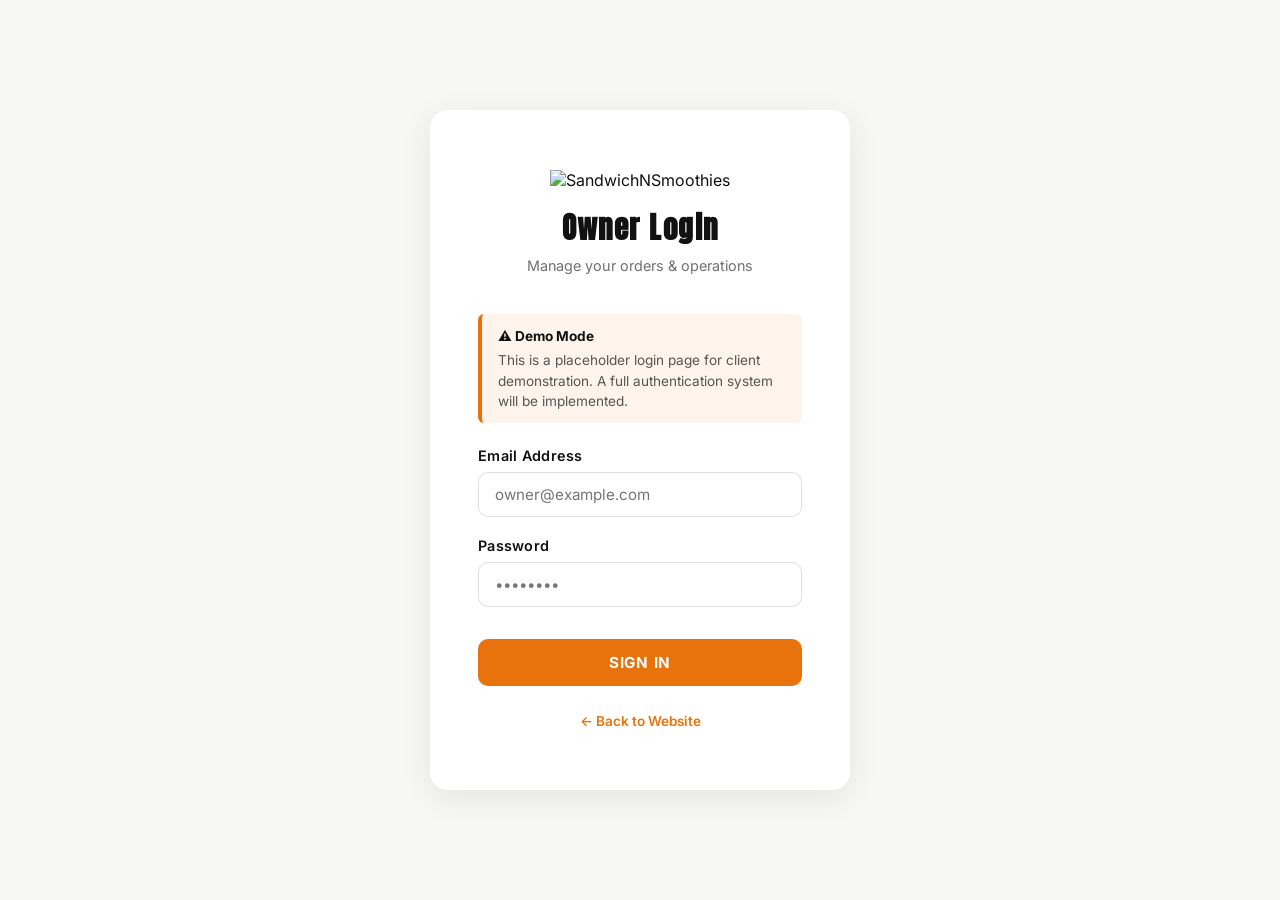
==== login.html @ ecb7aeda "initial sandwich site" ====
<!DOCTYPE html>
<html lang="da">
<head>
  <meta charset="UTF-8">
  <meta name="viewport" content="width=device-width, initial-scale=1.0">
  <title>Ejer Login — SandwichNSmoothies</title>
  <link rel="preconnect" href="https://fonts.googleapis.com">
  <link rel="preconnect" href="https://fonts.gstatic.com" crossorigin>
  <link href="https://fonts.googleapis.com/css2?family=Anton&family=Inter:ital,wght@0,300;0,400;0,500;0,600;0,700;1,400&display=swap" rel="stylesheet">
  <style>
    :root {
      --orange: #E8720C;
      --orange-dk: #C8600A;
      --green: #27AE60;
      --dark: #111111;
      --white: #FFFFFF;
      --off-white: #F7F7F5;
      --light: #F0F0ED;
      --font-body: 'Inter', sans-serif;
      --font-display: 'Anton', sans-serif;
    }

    * { box-sizing: border-box; margin: 0; padding: 0; }

    body {
      font-family: var(--font-body);
      background: var(--off-white);
      color: var(--dark);
      min-height: 100vh;
      display: flex;
      align-items: center;
      justify-content: center;
      padding: 20px;
    }

    .login-container {
      background: var(--white);
      border-radius: 18px;
      box-shadow: 0 8px 32px rgba(0,0,0,0.08);
      padding: 60px 48px;
      max-width: 420px;
      width: 100%;
    }

    .logo-section {
      text-align: center;
      margin-bottom: 40px;
    }

    .logo-section img {
      height: 80px;
      width: auto;
      margin-bottom: 16px;
      object-fit: contain;
    }

    .logo-section h1 {
      font-family: var(--font-display);
      font-size: 1.8rem;
      color: var(--dark);
      letter-spacing: 0.05em;
      margin-bottom: 8px;
    }

    .logo-section p {
      font-size: 0.9rem;
      color: rgba(17,17,17,0.6);
    }

    .form-group {
      margin-bottom: 20px;
    }

    label {
      display: block;
      font-size: 0.9rem;
      font-weight: 600;
      margin-bottom: 8px;
      color: var(--dark);
      letter-spacing: 0.02em;
    }

    input[type="email"],
    input[type="password"] {
      width: 100%;
      padding: 12px 16px;
      border: 1.5px solid rgba(0,0,0,0.12);
      border-radius: 10px;
      font-family: var(--font-body);
      font-size: 0.95rem;
      transition: border-color 0.2s, box-shadow 0.2s;
    }

    input[type="email"]:focus,
    input[type="password"]:focus {
      outline: none;
      border-color: var(--orange);
      box-shadow: 0 0 0 3px rgba(232, 114, 12, 0.1);
    }

    .login-btn {
      width: 100%;
      padding: 14px 24px;
      background: var(--orange);
      color: var(--white);
      border: none;
      border-radius: 10px;
      font-family: var(--font-body);
      font-size: 0.95rem;
      font-weight: 700;
      letter-spacing: 0.05em;
      text-transform: uppercase;
      cursor: pointer;
      transition: background 0.2s, transform 0.15s;
      margin-top: 12px;
    }

    .login-btn:hover {
      background: var(--orange-dk);
      transform: translateY(-2px);
    }

    .login-btn:active {
      transform: translateY(0);
    }

    .back-link {
      text-align: center;
      margin-top: 24px;
    }

    .back-link a {
      font-size: 0.85rem;
      color: var(--orange);
      text-decoration: none;
      transition: color 0.2s;
      font-weight: 600;
    }

    .back-link a:hover {
      color: var(--orange-dk);
    }

    .demo-notice {
      background: rgba(232, 114, 12, 0.08);
      border-left: 4px solid var(--orange);
      border-radius: 6px;
      padding: 12px 16px;
      margin-bottom: 24px;
      font-size: 0.85rem;
      color: rgba(17,17,17,0.7);
      line-height: 1.5;
    }

    .demo-notice strong {
      color: var(--dark);
      display: block;
      margin-bottom: 4px;
    }

    @media (max-width: 480px) {
      .login-container {
        padding: 40px 28px;
      }

      .logo-section h1 {
        font-size: 1.5rem;
      }
    }
  </style>
</head>
<body>
  <div class="login-container">
    <div class="logo-section">
      <img src="Gemini_Generated_Image_e8exene8exene8ex.png" alt="SandwichNSmoothies">
      <h1>Owner Login</h1>
      <p>Manage your orders &amp; operations</p>
    </div>

    <div class="demo-notice">
      <strong>⚠️ Demo Mode</strong>
      This is a placeholder login page for client demonstration. A full authentication system will be implemented.
    </div>

    <form id="loginForm">
      <div class="form-group">
        <label for="email">Email Address</label>
        <input 
          type="email" 
          id="email" 
          name="email" 
          placeholder="owner@example.com" 
          required
        >
      </div>

      <div class="form-group">
        <label for="password">Password</label>
        <input 
          type="password" 
          id="password" 
          name="password" 
          placeholder="••••••••" 
          required
        >
      </div>

      <button type="submit" class="login-btn">Sign In</button>
    </form>

    <div class="back-link">
      <a href="index.html">← Back to Website</a>
    </div>
  </div>

  <script>
    document.getElementById('loginForm').addEventListener('submit', (e) => {
      e.preventDefault();
      alert('✓ Demo Login Successful!\n\nThis is a placeholder page.\nFull admin dashboard functionality will be implemented.');
      // In a real app, this would send credentials to a server
    });
  </script>
</body>
</html>
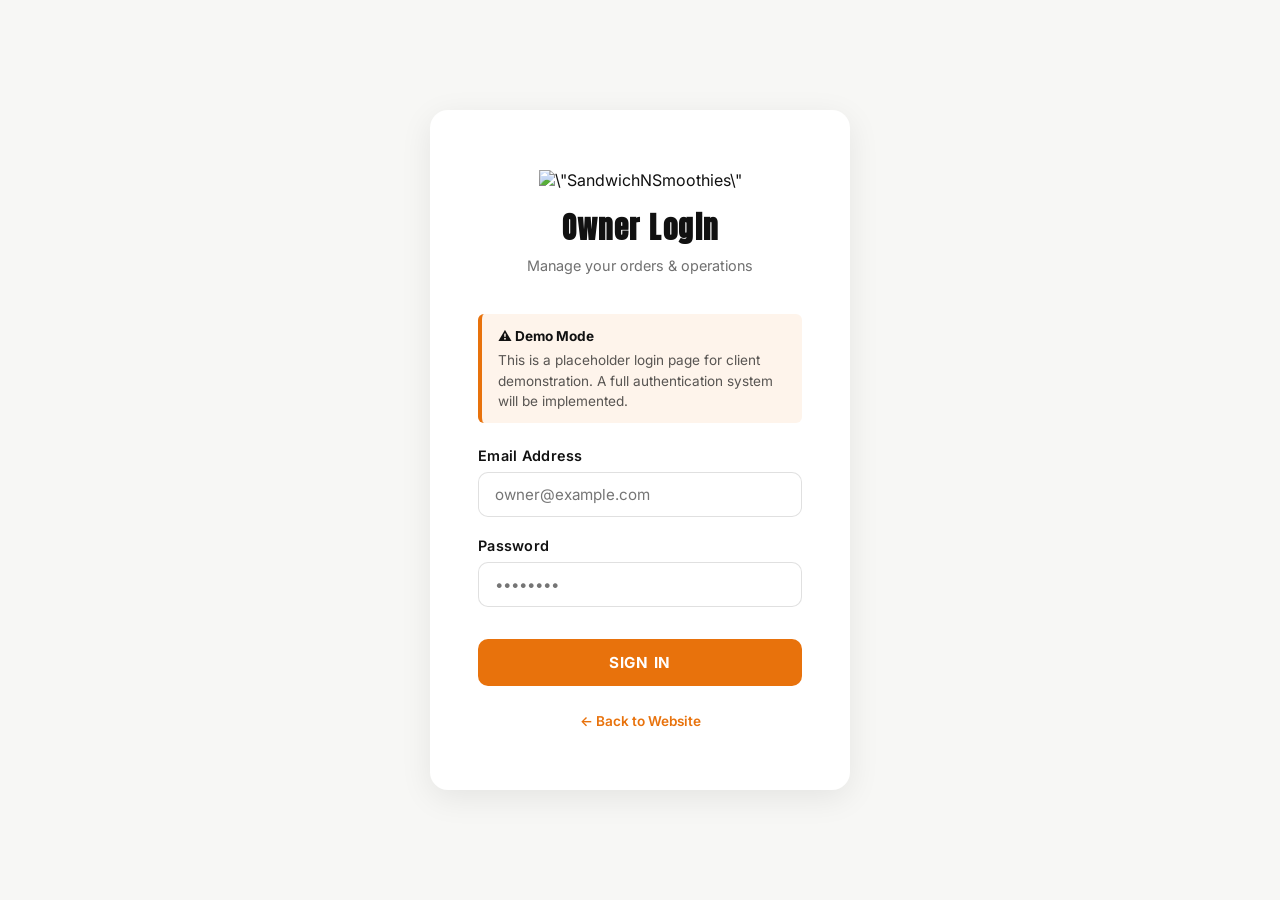
==== commit c8192f7b: "feat: Global cross-browser optimization for Samsung Internet & iOS Safari - Add comprehensive CSS Re" ====
--- a/login.html
+++ b/login.html
@@ -172,7 +172,7 @@
 <body>
   <div class="login-container">
     <div class="logo-section">
-      <img src="Gemini_Generated_Image_e8exene8exene8ex.png" alt="SandwichNSmoothies">
+      <img src=\"./Gemini_Generated_Image_e8exene8exene8ex.png\" alt=\"SandwichNSmoothies\">
       <h1>Owner Login</h1>
       <p>Manage your orders &amp; operations</p>
     </div>
